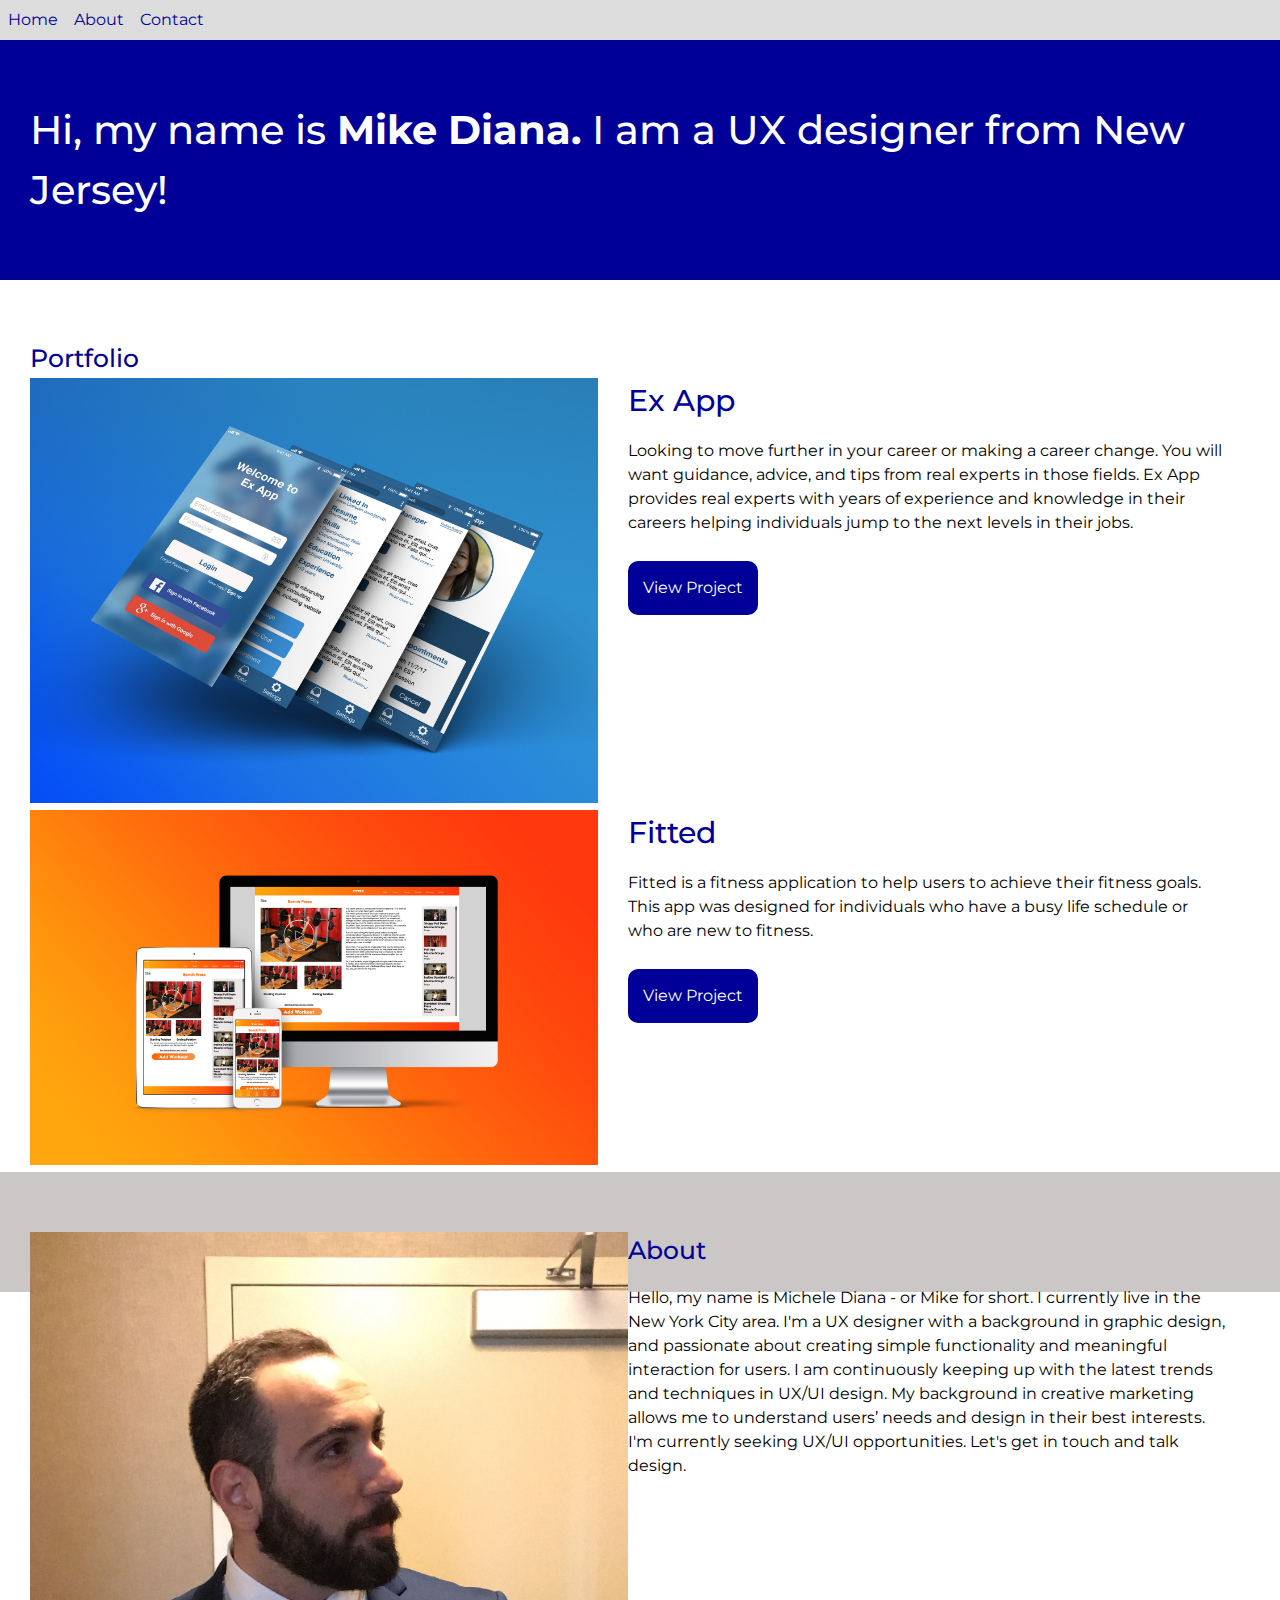
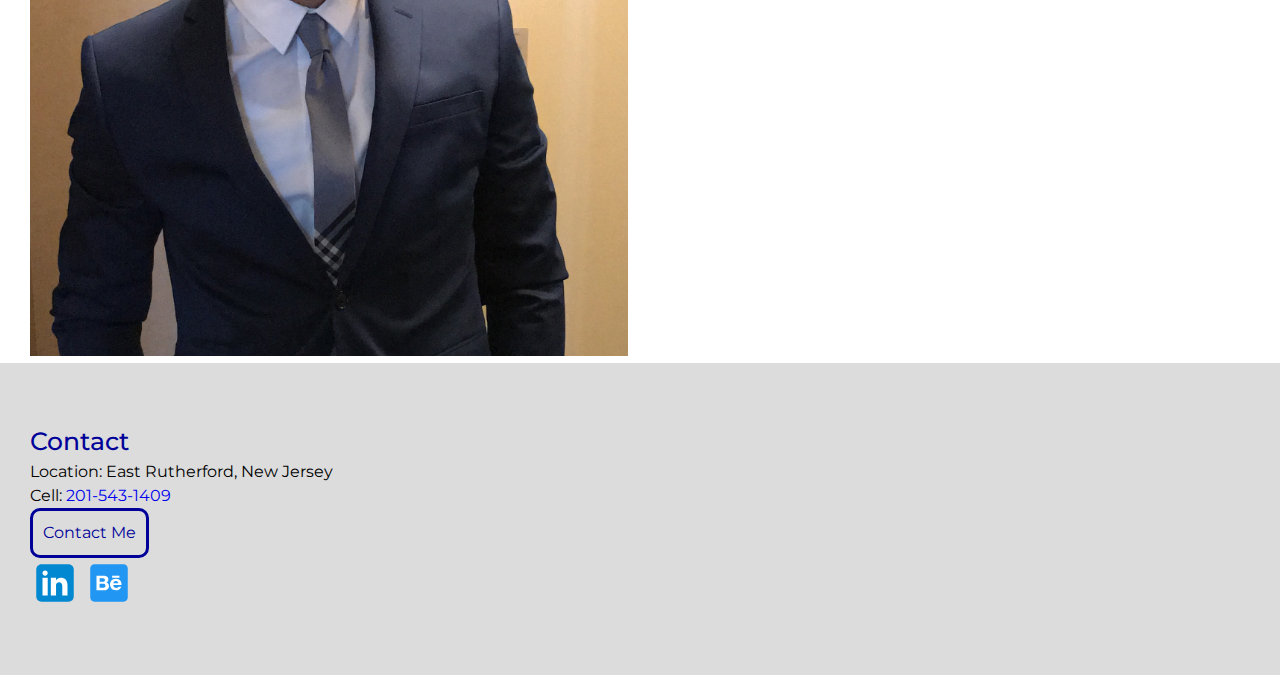
==== index.html @ 039ebdf3 "Updated Home Page With new image" ====
<!DOCTYPE html>
<html>
<head>
  <meta charset="utf-8">
  <meta name="viewport" content="width=device-width, initial-scale=1.0">
  <title>Michele Diana Portfolio</title>
  <link rel ="stylesheet" type="text/css" href="css/style.css">
  <link href="https://fonts.googleapis.com/css?family=Montserrat:300,500" rel="stylesheet">
</head>
<body>
  <!--Start Header section-->
  <header>
    <nav>
      <ul>
        <li><a href="index.html">Home</a></li>
        <li><a href="#about">About</a></li>
        <li><a href="#contact">Contact</a></li>
      </ul>
    </nav>
  </header>
  <div class="wrapper">
    <!--Start columns section-->
  <div id="hero">
    <h1>Hi, my name is <b>Mike Diana.</b> <span>I am a UX designer from New Jersey!</span></h1>
  </div>
    <!-- PORTFOLIO SECTION -->
  <div id="portfolio">
    <h2>Portfolio</h2>
    <div>
      <div class="row">
        <div class="column-one">
          <img src="img/port/exapp/exapp_coverimage.jpg" alt="">
        </div>
        <div class="column-two">
          <h3>Ex App</h3>
          <p>Looking to move further in your career or making a career change.
              You will want guidance, advice, and tips from real experts in those fields.
              Ex App provides real experts with years of experience and knowledge in their careers
              helping individuals jump to the next levels in their jobs.</p>
              <a href="exapp.html" class="view-project">View Project</a>
          </div>
        </div>
        <div class="row">
          <div class="column-one">
            <img src="img/port/fitted/fitted_cover_image.jpg" alt="">
          </div>
          <div  class="column-two">
            <h3>Fitted</h3>
            <p>Fitted is a fitness application to help users to achieve their fitness goals.
                This app was designed for individuals who have a busy life schedule or who are
                new to fitness. </p>
              <a href="fitted.html" class="view-project">View Project</a>
            </div>
          </div>
        </div>
      </div>
        <!-- ABOUT SECTION -->
      <div id="about">
        <div class="row">
        <div class="column-one">
            <img src="img/profile_pic2.jpg" alt="">
        </div>
        <div class="column-two">
        <h2>About</h2>
        <p>Hello, my name is Michele Diana - or Mike for short. I currently live in the New York City area.
            I'm a UX designer with a background in graphic design, and passionate about creating simple functionality and meaningful interaction
            for users. I am continuously keeping up with the latest trends and techniques in UX/UI design. My background in creative marketing
            allows me to understand users’ needs and design in their best interests. I'm currently seeking UX/UI opportunities. Let's get in
            touch and talk design.
        </p>
      </div>
    </div>
  </div>
        <!-- CONTACT SECTION -->
      <div id="contact">
        <h2>Contact</h2>
        <span>Location: East Rutherford, New Jersey</span>
        <br><span>Cell: <a href="tel:2015431409">201-543-1409</a></span>
        <br><span><a href="mailto:mihcelediana87@gmail.com" class="button">Contact Me</a></span>
          <!-- Social Icon Images-->
          <!-- Linkedin Icon-->
        <div>
         <a href="https://www.linkedin.com/in/michelediana">
              <img src="[data-uri]" alt="">
         </a>
            <!-- Behance Icon-->
         <a href="https://www.behance.net/MicheleDDesigns">
              <img src="[data-uri]" alt="">
        </a>
      </div>
    </div>
 </body>
</html>
---- css/style.css ----
/*===================
  General
  Colors:
  Primary:#000099
  Secondary:#0000E5
  Nav background-color: #DCDCDC
  =====================*/

  body{
    font-family: 'Montserrat', sans-serif;
    font-size: 16px;
    line-height: 1.5;
    margin:0;
  }

  h1{
    font-weight: 500;
    font-size: 40px;
    margin: 0;
  }

  h2{
    color:#000099;
    font-weight: 500;
    font-size: 25px;
    margin: 0;
  }

  h3{
    color:#000099;
    font-weight: 500;
    font-size: 18px;
    margin: 0;
  }

  /*================
  Navigation bar
  ==================*/

  header{
      background-color: #DCDCDC;
  }

  nav ul li{
    display: block;
    text-align: center;
    padding: 8px 8px;
    text-decoration: none;
  }

  nav ul{
    list-style-type: none;
    margin: 0;
    padding: 0;
    overflow: hidden;
  }

  nav li{
    float: left;
  }

  nav a{
     color:#000099;
  }

  nav a:hover{
    color:white;
  }

  a{
    text-decoration: none;
  }

  /*===================
  Container & Columns
  =====================*/

  .column-one{
    width: 49%;
    float: left;

  }
  .column-two{
    width: 49%;
    float: left;
  }

  .wrapper{
    min-width: 360px;
    margin: 0 auto;
  }

  #hero{
    background-color: #000099;
    padding: 60px 30px;
    color: #fff;
  }

  #portfolio{
    padding: 60px 30px;
  }

  #portfolio h3{
    font-size: 30px;

  }

  #about{
    background-color:#ccc7c7;
    padding: 60px 30px;
    clear: both;
  }

  #contact{
    background-color: #DCDCDC;
    padding: 60px 30px;
    clear: both;
  }

  /*===================
  Portfolio Image
  =====================*/

  #portfolio img{
    max-width: 95%;
  }

  #about img{
    max-width: 100%;
    margin: 0 auto;
  }

  .row{
    width: 100%;
    clear: both;
  }

  /*===================
  Buttons:
  Primary:#000099
  Secondary:#0000E5
  =====================*/

  .view-project{
    background-color: #000099;
    color: white;
    padding: 15px;
    border-radius: 10px;
    display: inline-block;
    margin: 10px 0;
  }

  .view-project:hover{
    opacity: .8;
  }

  .view-project p{
    display: inline-block;
    width: 100px;
  }

  .button{
    border-radius:10px;
    border-style:solid;
    border-color:#000099;
    display: inline-block;
    font-family:inherit;
    color:#000099;
    font-size:16px;
    padding: 10px;
  }

  .button:hover{
    color:white;
    background-color:#000099;
  }

  /*===================
  Media Queries
  =====================*/

  /*===================
  Medium Devices
  =====================*/

  @media (max-width: 991px) {

  }

  /*===================
  Small Devices
  =====================*/

  @media (max-width: 767px) {

        #portfolio img{
          max-width: 100%;
          display: block;
          float: none;
          margin-top: 15px;
        }

        #portfolio p{
          display: inline-block;
          clear: both;
        }

        #portfolio h3{
          clear: both;
        }

        .view-project{
          float: right;
        }

        .column-one,.column-two{
        width: 100%;
        float: none;
        }

  }


  /*===================
  Extra Small Devices
  =====================*/

  @media (max-width: 575px) {


  }
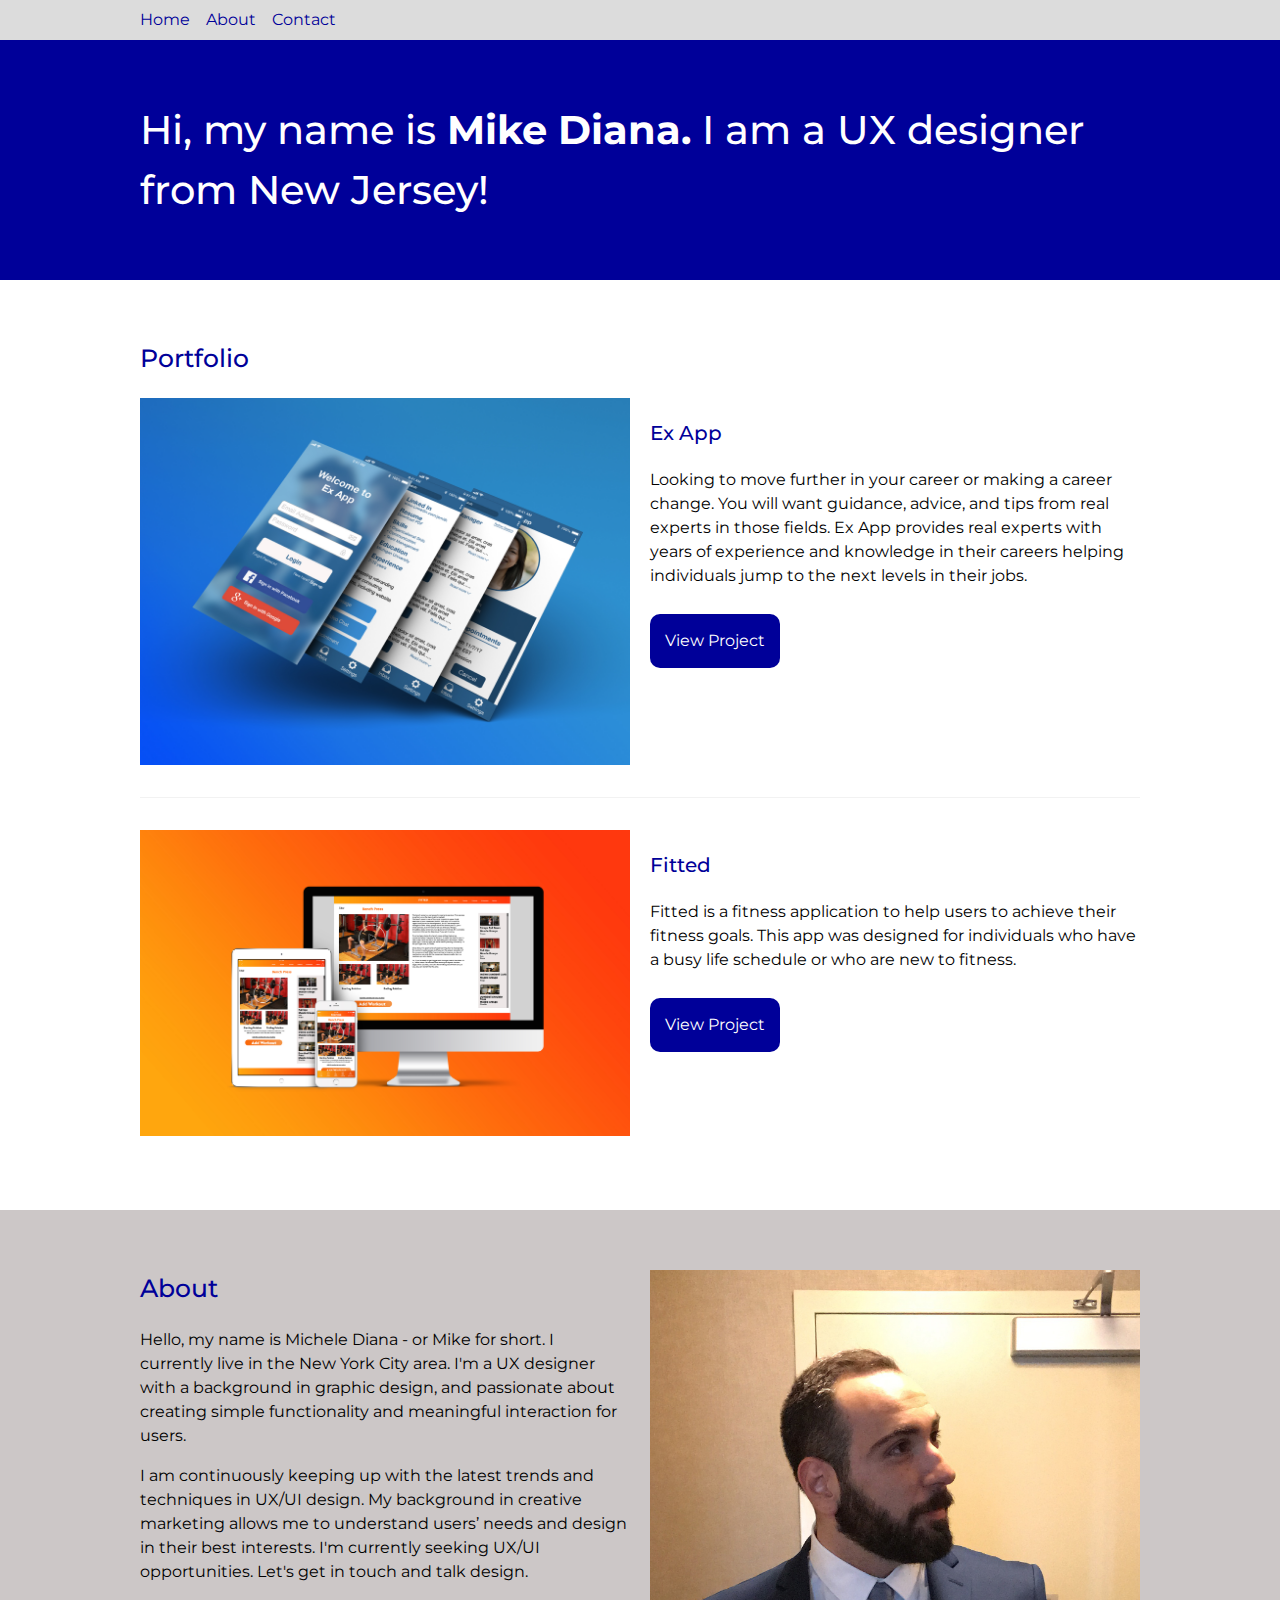
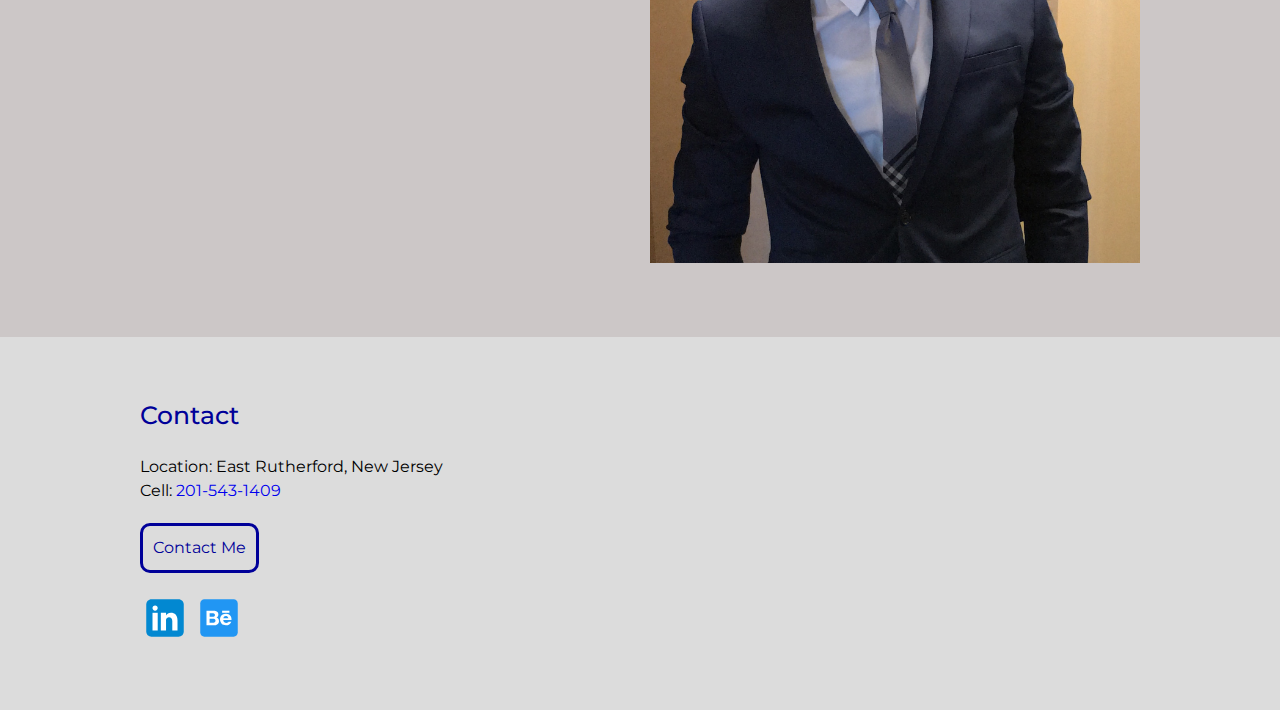
==== commit 9d79d23a: "Updated the HTML and CSS Create a responsive css" ====
--- a/index.html
+++ b/index.html
@@ -9,8 +9,8 @@
 </head>
 <body>
   <!--Start Header section-->
-  <header>
-    <nav>
+  <header class="page-padding">
+    <nav class="container">
       <ul>
         <li><a href="index.html">Home</a></li>
         <li><a href="#about">About</a></li>
@@ -18,76 +18,83 @@
       </ul>
     </nav>
   </header>
-  <div class="wrapper">
-    <!--Start columns section-->
-  <div id="hero">
-    <h1>Hi, my name is <b>Mike Diana.</b> <span>I am a UX designer from New Jersey!</span></h1>
+  <!--Start columns section-->
+  <div id="hero" class="page-padding">
+    <h1 class="container">Hi, my name is <b>Mike Diana.</b> <span>I am a UX designer from New Jersey!</span></h1>
   </div>
-    <!-- PORTFOLIO SECTION -->
-  <div id="portfolio">
-    <h2>Portfolio</h2>
-    <div>
-      <div class="row">
-        <div class="column-one">
+  <!-- PORTFOLIO SECTION -->
+  <div id="portfolio" class="page-padding">
+    <h2 class="container">Portfolio</h2>
+    <div class="container">
+      <div class="row container">
+        <div class="col-2">
           <img src="img/port/exapp/exapp_coverimage.jpg" alt="">
         </div>
-        <div class="column-two">
+        <div class="col-2">
           <h3>Ex App</h3>
           <p>Looking to move further in your career or making a career change.
-              You will want guidance, advice, and tips from real experts in those fields.
-              Ex App provides real experts with years of experience and knowledge in their careers
-              helping individuals jump to the next levels in their jobs.</p>
-              <a href="exapp.html" class="view-project">View Project</a>
-          </div>
-        </div>
-        <div class="row">
-          <div class="column-one">
-            <img src="img/port/fitted/fitted_cover_image.jpg" alt="">
-          </div>
-          <div  class="column-two">
-            <h3>Fitted</h3>
-            <p>Fitted is a fitness application to help users to achieve their fitness goals.
-                This app was designed for individuals who have a busy life schedule or who are
-                new to fitness. </p>
-              <a href="fitted.html" class="view-project">View Project</a>
-            </div>
-          </div>
+            You will want guidance, advice, and tips from real experts in those fields.
+            Ex App provides real experts with years of experience and knowledge in their careers
+            helping individuals jump to the next levels in their jobs.
+          </p>
+          <a href="exapp.html" class="view-project">View Project</a>
         </div>
       </div>
-        <!-- ABOUT SECTION -->
-      <div id="about">
-        <div class="row">
-        <div class="column-one">
-            <img src="img/profile_pic2.jpg" alt="">
+      <div class="row container">
+        <div class="col-2">
+          <img src="img/port/fitted/fitted_cover_image.jpg" alt="">
         </div>
-        <div class="column-two">
-        <h2>About</h2>
-        <p>Hello, my name is Michele Diana - or Mike for short. I currently live in the New York City area.
-            I'm a UX designer with a background in graphic design, and passionate about creating simple functionality and meaningful interaction
-            for users. I am continuously keeping up with the latest trends and techniques in UX/UI design. My background in creative marketing
-            allows me to understand users’ needs and design in their best interests. I'm currently seeking UX/UI opportunities. Let's get in
-            touch and talk design.
-        </p>
+        <div class="col-2">
+          <h3>Fitted</h3>
+          <p>Fitted is a fitness application to help users to achieve their fitness goals.
+            This app was designed for individuals who have a busy life schedule or who are
+            new to fitness. 
+          </p>
+          <a href="fitted.html" class="view-project">View Project</a>
+        </div>
       </div>
     </div>
   </div>
-        <!-- CONTACT SECTION -->
-      <div id="contact">
-        <h2>Contact</h2>
-        <span>Location: East Rutherford, New Jersey</span>
-        <br><span>Cell: <a href="tel:2015431409">201-543-1409</a></span>
-        <br><span><a href="mailto:mihcelediana87@gmail.com" class="button">Contact Me</a></span>
-          <!-- Social Icon Images-->
-          <!-- Linkedin Icon-->
-        <div>
-         <a href="https://www.linkedin.com/in/michelediana">
-              <img src="[data-uri]" alt="">
-         </a>
-            <!-- Behance Icon-->
-         <a href="https://www.behance.net/MicheleDDesigns">
-              <img src="[data-uri]" alt="">
-        </a>
+  <!-- ABOUT SECTION -->
+  <div id="about" class="page-padding">
+    <div class="container">
+      <div class="row">
+      <div class="col-2">
+        <h2>About</h2>
+        <p>Hello, my name is Michele Diana - or Mike for short. I currently live in the New York City area.
+          I'm a UX designer with a background in graphic design, and passionate about creating simple functionality and meaningful interaction
+          for users.
+        </p>
+        <p>I am continuously keeping up with the latest trends and techniques in UX/UI design. My background in creative marketing
+          allows me to understand users’ needs and design in their best interests. I'm currently seeking UX/UI opportunities. Let's get in
+          touch and talk design.
+        </p>
+      </div>
+      <div class="col-2">
+          <img src="img/profile_pic2.jpg" alt="">
       </div>
     </div>
- </body>
+    </div>
+  </div>
+  <!-- CONTACT SECTION -->
+  <div id="contact" class="page-padding">
+    <div class="container">
+    <h2>Contact</h2>
+    <span>Location: East Rutherford, New Jersey</span>
+    <br><span>Cell: <a href="tel:2015431409">201-543-1409</a></span>
+    <br><span><a href="mailto:mihcelediana87@gmail.com" class="button">Contact Me</a></span>
+    <!-- Social Icon Images-->
+    <!-- Linkedin Icon-->
+    <div>
+      <a href="https://www.linkedin.com/in/michelediana">
+        <img src="[data-uri]" alt="">
+      </a>
+      <!-- Behance Icon-->
+      <a href="https://www.behance.net/MicheleDDesigns">
+        <img src="[data-uri]" alt="">
+      </a>
+    </div>
+  </div>
+  </div>
+</body>
 </html>
--- a/css/style.css
+++ b/css/style.css
@@ -17,21 +17,23 @@
   h1{
     font-weight: 500;
     font-size: 40px;
-    margin: 0;
   }
 
   h2{
     color:#000099;
     font-weight: 500;
     font-size: 25px;
-    margin: 0;
+  }
+
+  h2,h2.container{
+    margin-top: 0;
+    margin-bottom: 20px;
   }
 
   h3{
     color:#000099;
     font-weight: 500;
-    font-size: 18px;
-    margin: 0;
+    font-size: 20px;
   }
 
   /*================
@@ -40,6 +42,8 @@
 
   header{
       background-color: #DCDCDC;
+      padding-top: 0 !important;
+      padding-bottom: 0 !important;
   }
 
   nav ul li{
@@ -49,6 +53,10 @@
     text-decoration: none;
   }
 
+nav ul li:first-child{
+  padding-left: 0px;
+}
+
   nav ul{
     list-style-type: none;
     margin: 0;
@@ -72,68 +80,88 @@
     text-decoration: none;
   }
 
+
+    .row{
+      width: 100%;
+      display: inline-block;
+    }
+
+
   /*===================
   Container & Columns
   =====================*/
 
-  .column-one{
+  .container{
+    max-width: 1000px;
+    margin: 0 auto;
+  }
+
+
+  .col-2{
+    margin-right: 2%;
     width: 49%;
     float: left;
-
-  }
-  .column-two{
-    width: 49%;
+  }
+
+  .col-3{
+    margin-right: 2%;
+    width: 33%;
     float: left;
   }
 
-  .wrapper{
-    min-width: 360px;
-    margin: 0 auto;
+  .col-2:last-child{
+    margin-right: 0%;
+  }
+
+  .port-work img{
+      max-width: 100%;
+    }
+
+  .port-work-row img{
+    width: 80%;
+  }
+
+  #portfolio .row:first-child{
+    padding-bottom: 25px;
+    border-bottom: 1px solid #f2f2f2;
+  }
+
+  #portfolio .row:last-child{
+    margin-top: 25px;
   }
 
   #hero{
     background-color: #000099;
-    padding: 60px 30px;
     color: #fff;
-  }
-
-  #portfolio{
-    padding: 60px 30px;
-  }
-
-  #portfolio h3{
-    font-size: 30px;
-
   }
 
   #about{
     background-color:#ccc7c7;
-    padding: 60px 30px;
-    clear: both;
   }
 
   #contact{
     background-color: #DCDCDC;
+  }
+
+  .page-padding{
     padding: 60px 30px;
-    clear: both;
-  }
+  }
+
 
   /*===================
   Portfolio Image
   =====================*/
 
-  #portfolio img{
-    max-width: 95%;
-  }
-
   #about img{
+    max-width: 50%;
+    margin: 0 auto;
+  }
+  #about img, #portfolio img{
     max-width: 100%;
-    margin: 0 auto;
-  }
-
-  .row{
-    width: 100%;
-    clear: both;
+  }
+
+  #work .col-2{
+    margin: 5% 0;
   }
 
   /*===================
@@ -169,6 +197,7 @@
     color:#000099;
     font-size:16px;
     padding: 10px;
+    margin: 2% 0;
   }
 
   .button:hover{
@@ -186,41 +215,23 @@
 
   @media (max-width: 991px) {
 
-  }
-
-  /*===================
-  Small Devices
-  =====================*/
-
-  @media (max-width: 767px) {
-
-        #portfolio img{
-          max-width: 100%;
-          display: block;
-          float: none;
-          margin-top: 15px;
-        }
-
-        #portfolio p{
-          display: inline-block;
-          clear: both;
-        }
-
-        #portfolio h3{
-          clear: both;
+        .page-padding{
+          padding: 40px 15px;
         }
 
         .view-project{
           float: right;
         }
-
-        .column-one,.column-two{
-        width: 100%;
-        float: none;
-        }
-
-  }
-
+  }
+
+  /*===================
+  Small Devices
+  =====================*/
+
+  @media (max-width: 767px) {
+
+
+}
 
   /*===================
   Extra Small Devices
@@ -228,5 +239,10 @@
 
   @media (max-width: 575px) {
 
-
-  }
+    .col-2 {
+      width: 100%;
+      margin-right: 0;
+      float: none;
+    }
+
+  }
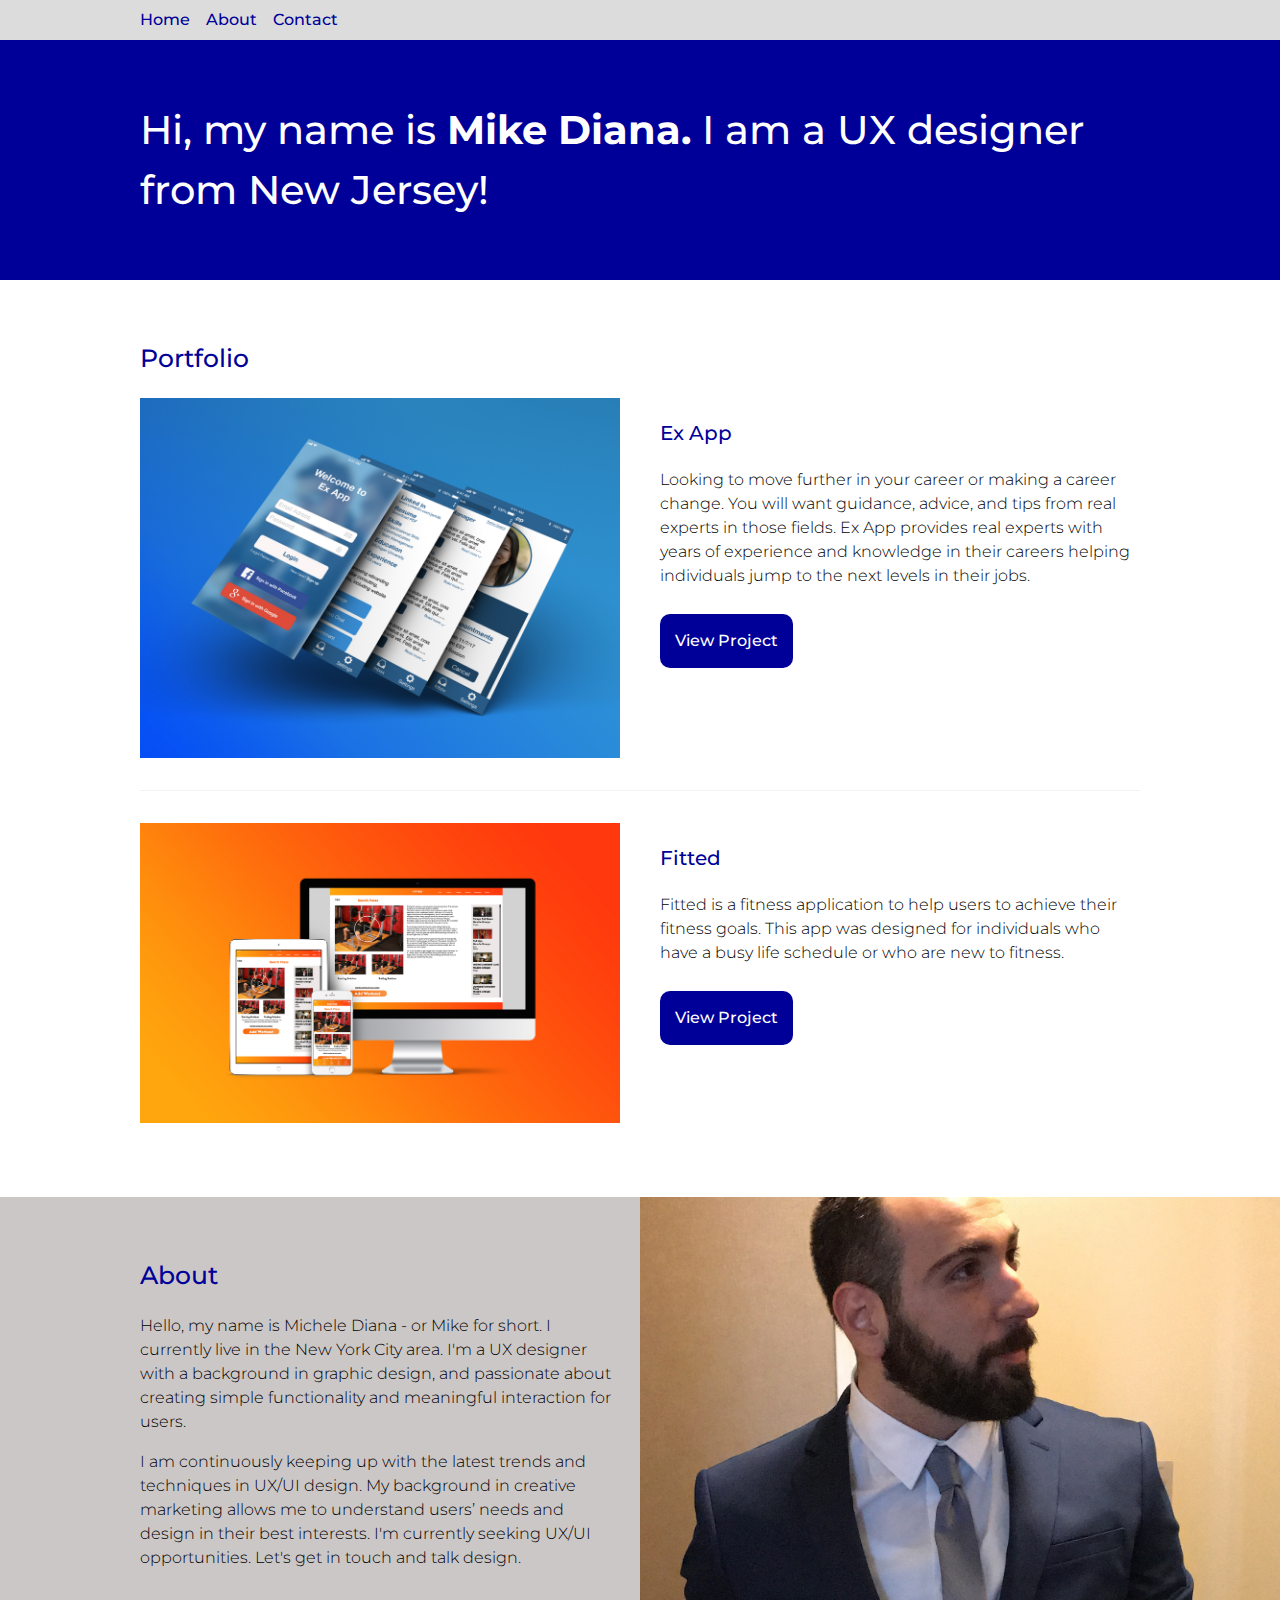
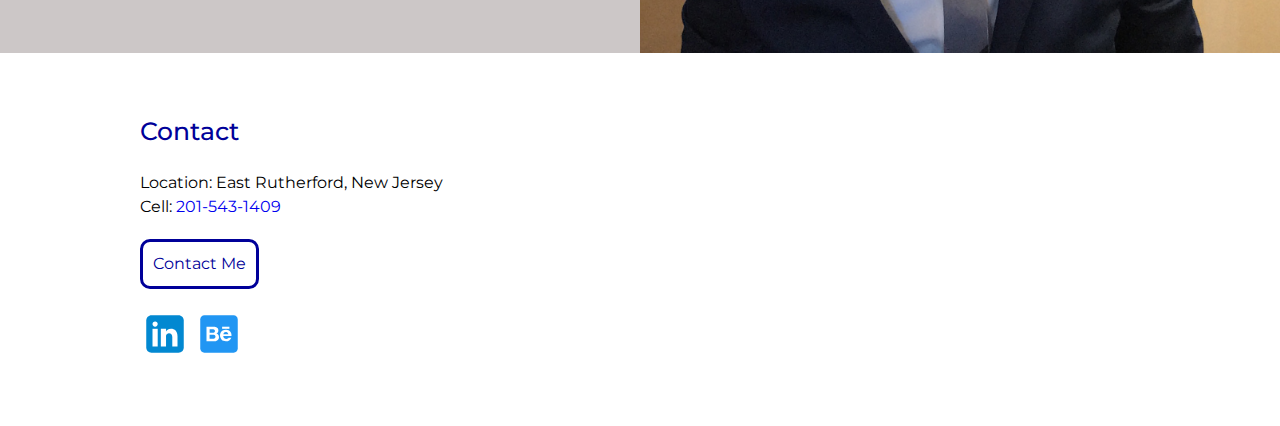
==== commit c08f5ee5: "Update HTML for Index, Exapp and Fitted page Update the CSS code" ====
--- a/index.html
+++ b/index.html
@@ -7,7 +7,7 @@
   <link rel ="stylesheet" type="text/css" href="css/style.css">
   <link href="https://fonts.googleapis.com/css?family=Montserrat:300,500" rel="stylesheet">
 </head>
-<body>
+<body class="project-page">
   <!--Start Header section-->
   <header class="page-padding">
     <nav class="container">
@@ -26,7 +26,7 @@
   <div id="portfolio" class="page-padding">
     <h2 class="container">Portfolio</h2>
     <div class="container">
-      <div class="row container">
+      <div class="row">
         <div class="col-2">
           <img src="img/port/exapp/exapp_coverimage.jpg" alt="">
         </div>
@@ -40,7 +40,7 @@
           <a href="exapp.html" class="view-project">View Project</a>
         </div>
       </div>
-      <div class="row container">
+      <div class="row">
         <div class="col-2">
           <img src="img/port/fitted/fitted_cover_image.jpg" alt="">
         </div>
@@ -71,7 +71,7 @@
         </p>
       </div>
       <div class="col-2">
-          <img src="img/profile_pic2.jpg" alt="">
+          <img class="show-hide" src="img/profile_pic2.jpg" alt="">
       </div>
     </div>
     </div>
--- a/css/style.css
+++ b/css/style.css
@@ -7,169 +7,146 @@
   Nav background-color: #DCDCDC
   =====================*/
 
+  *{
+    box-sizing: border-box;
+  }
   body{
     font-family: 'Montserrat', sans-serif;
     font-size: 16px;
     line-height: 1.5;
     margin:0;
   }
-
   h1{
     font-weight: 500;
     font-size: 40px;
   }
-
   h2{
     color:#000099;
     font-weight: 500;
     font-size: 25px;
   }
-
   h2,h2.container{
     margin-top: 0;
     margin-bottom: 20px;
   }
-
   h3{
     color:#000099;
     font-weight: 500;
     font-size: 20px;
   }
-
+  p{
+    font-weight: 300;
+  }
   /*================
-  Navigation bar
+  Header * Links
   ==================*/
-
   header{
       background-color: #DCDCDC;
       padding-top: 0 !important;
       padding-bottom: 0 !important;
   }
-
   nav ul li{
     display: block;
     text-align: center;
     padding: 8px 8px;
     text-decoration: none;
   }
-
 nav ul li:first-child{
   padding-left: 0px;
 }
-
   nav ul{
     list-style-type: none;
     margin: 0;
     padding: 0;
     overflow: hidden;
   }
-
   nav li{
     float: left;
   }
-
   nav a{
      color:#000099;
-  }
-
+     font-weight: 500;
+  }
   nav a:hover{
     color:white;
   }
-
   a{
     text-decoration: none;
   }
-
-
-    .row{
-      width: 100%;
-      display: inline-block;
-    }
-
-
   /*===================
   Container & Columns
   =====================*/
-
   .container{
     max-width: 1000px;
     margin: 0 auto;
   }
-
-
+  .row{
+    width: 100%;
+    display: inline-block;
+  }
   .col-2{
-    margin-right: 2%;
-    width: 49%;
+    margin-right: 4%;
+    width: 48%;
     float: left;
   }
-
-  .col-3{
-    margin-right: 2%;
-    width: 33%;
-    float: left;
-  }
-
   .col-2:last-child{
     margin-right: 0%;
   }
-
-  .port-work img{
-      max-width: 100%;
-    }
-
-  .port-work-row img{
-    width: 80%;
-  }
-
   #portfolio .row:first-child{
     padding-bottom: 25px;
     border-bottom: 1px solid #f2f2f2;
   }
-
   #portfolio .row:last-child{
     margin-top: 25px;
   }
-
   #hero{
     background-color: #000099;
     color: #fff;
   }
-
   #about{
     background-color:#ccc7c7;
   }
-
-  #contact{
+  #contact #thankyou{
     background-color: #DCDCDC;
   }
 
   .page-padding{
     padding: 60px 30px;
   }
-
-
-  /*===================
-  Portfolio Image
-  =====================*/
-
-  #about img{
-    max-width: 50%;
-    margin: 0 auto;
-  }
-  #about img, #portfolio img{
-    max-width: 100%;
-  }
-
-  #work .col-2{
-    margin: 5% 0;
-  }
-
+  /*===================
+    Project detail Pages
+  =====================*/
+  .project-page #work .container{
+    border-bottom: 1px solid #f2f2f2;
+    padding-bottom: 10px;
+    margin-bottom: 20px;
+  }
+
+  .project-page #work .container:last-child{
+    border-bottom:none;
+    padding-bottom:0;
+    margin-bottom: 0;
+  }
+  /*===================
+    Images
+  =====================*/
+  img{
+     max-width: 100%;
+   }
+   #about{
+     background-image: url(../img/profile_pic2.jpg);
+     background-position: right;
+     background-size: 50%;
+     background-repeat: no-repeat;
+   }
+   .show-hide{
+     display: none;
+   }
   /*===================
   Buttons:
   Primary:#000099
   Secondary:#0000E5
   =====================*/
-
   .view-project{
     background-color: #000099;
     color: white;
@@ -177,6 +154,7 @@
     border-radius: 10px;
     display: inline-block;
     margin: 10px 0;
+    font-weight: 500;
   }
 
   .view-project:hover{
@@ -216,11 +194,13 @@
   @media (max-width: 991px) {
 
         .page-padding{
-          padding: 40px 15px;
+          padding: 28px 15px;
         }
 
         .view-project{
+          width: 100%;
           float: right;
+          text-align: center;
         }
   }
 
@@ -229,7 +209,18 @@
   =====================*/
 
   @media (max-width: 767px) {
-
+    .show-hide{
+      display: block;
+    }
+  #about{
+    background-image: none;
+  }
+
+  #about .col-2{
+    width: 100%;
+    margin-right: 0;
+    float: none;
+  }
 
 }
 
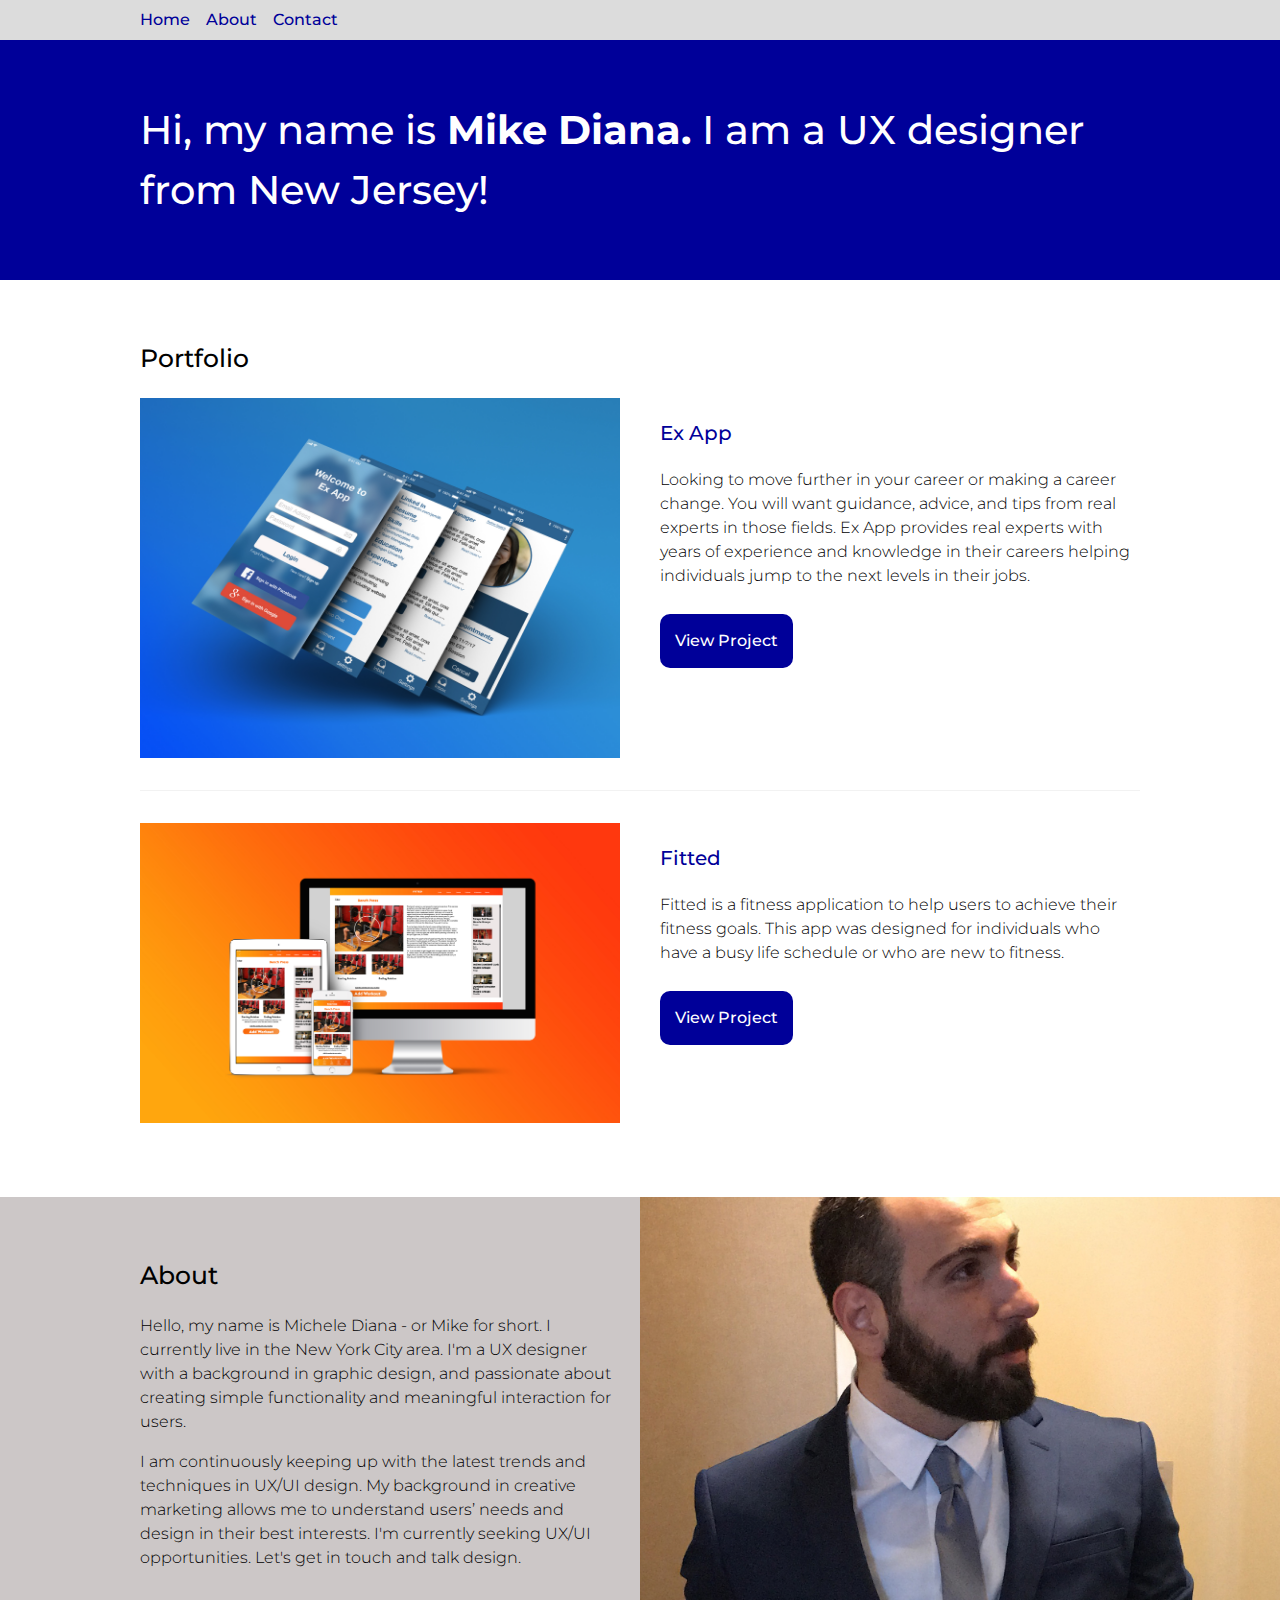
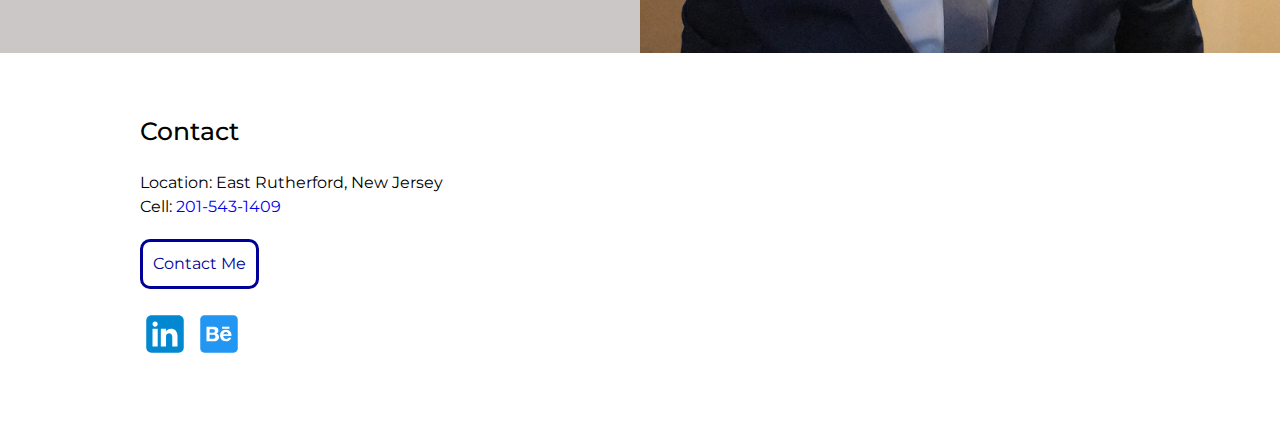
==== commit 02808b1f: "Update the HTML and CSS Updated the CSS code for the images size" ====
--- a/index.html
+++ b/index.html
@@ -59,42 +59,42 @@
   <div id="about" class="page-padding">
     <div class="container">
       <div class="row">
-      <div class="col-2">
-        <h2>About</h2>
-        <p>Hello, my name is Michele Diana - or Mike for short. I currently live in the New York City area.
-          I'm a UX designer with a background in graphic design, and passionate about creating simple functionality and meaningful interaction
-          for users.
-        </p>
-        <p>I am continuously keeping up with the latest trends and techniques in UX/UI design. My background in creative marketing
-          allows me to understand users’ needs and design in their best interests. I'm currently seeking UX/UI opportunities. Let's get in
-          touch and talk design.
-        </p>
+        <div class="col-2">
+          <h2>About</h2>
+          <p>Hello, my name is Michele Diana - or Mike for short. I currently live in the New York City area.
+            I'm a UX designer with a background in graphic design, and passionate about creating simple functionality and meaningful interaction
+            for users.
+          </p>
+          <p>I am continuously keeping up with the latest trends and techniques in UX/UI design. My background in creative marketing
+            allows me to understand users’ needs and design in their best interests. I'm currently seeking UX/UI opportunities. Let's get in
+            touch and talk design.
+          </p>
+        </div>
+        <div class="col-2">
+          <img class="show-hide" src="img/profile_pic2.jpg" alt="">
+        </div>
       </div>
-      <div class="col-2">
-          <img class="show-hide" src="img/profile_pic2.jpg" alt="">
-      </div>
-    </div>
     </div>
   </div>
   <!-- CONTACT SECTION -->
   <div id="contact" class="page-padding">
     <div class="container">
-    <h2>Contact</h2>
-    <span>Location: East Rutherford, New Jersey</span>
-    <br><span>Cell: <a href="tel:2015431409">201-543-1409</a></span>
-    <br><span><a href="mailto:mihcelediana87@gmail.com" class="button">Contact Me</a></span>
-    <!-- Social Icon Images-->
-    <!-- Linkedin Icon-->
-    <div>
-      <a href="https://www.linkedin.com/in/michelediana">
-        <img src="[data-uri]" alt="">
-      </a>
-      <!-- Behance Icon-->
-      <a href="https://www.behance.net/MicheleDDesigns">
-        <img src="[data-uri]" alt="">
-      </a>
+      <h2>Contact</h2>
+      <span>Location: East Rutherford, New Jersey</span>
+      <br><span>Cell: <a href="tel:2015431409">201-543-1409</a></span>
+      <br><span><a href="mailto:mihcelediana87@gmail.com" class="button">Contact Me</a></span>
+      <!-- Social Icon Images-->
+      <!-- Linkedin Icon-->
+      <div>
+        <a href="https://www.linkedin.com/in/michelediana">
+          <img src="[data-uri]" alt="">
+        </a>
+        <!-- Behance Icon-->
+        <a href="https://www.behance.net/MicheleDDesigns">
+          <img src="[data-uri]" alt="">
+        </a>
+      </div>
     </div>
-  </div>
   </div>
 </body>
 </html>
--- a/css/style.css
+++ b/css/style.css
@@ -1,217 +1,228 @@
 
-  /*===================
-  General
-  Colors:
-  Primary:#000099
-  Secondary:#0000E5
-  Nav background-color: #DCDCDC
-  =====================*/
-
-  *{
-    box-sizing: border-box;
-  }
-  body{
-    font-family: 'Montserrat', sans-serif;
-    font-size: 16px;
-    line-height: 1.5;
-    margin:0;
-  }
-  h1{
-    font-weight: 500;
-    font-size: 40px;
-  }
-  h2{
-    color:#000099;
-    font-weight: 500;
-    font-size: 25px;
-  }
-  h2,h2.container{
-    margin-top: 0;
-    margin-bottom: 20px;
-  }
-  h3{
-    color:#000099;
-    font-weight: 500;
-    font-size: 20px;
-  }
-  p{
-    font-weight: 300;
-  }
-  /*================
-  Header * Links
-  ==================*/
-  header{
-      background-color: #DCDCDC;
-      padding-top: 0 !important;
-      padding-bottom: 0 !important;
-  }
-  nav ul li{
-    display: block;
-    text-align: center;
-    padding: 8px 8px;
-    text-decoration: none;
-  }
+/*===================
+General
+Colors:
+Primary:#000099
+Secondary:#0000E5
+Nav background-color: #DCDCDC
+=====================*/
+
+*{
+  box-sizing: border-box;
+}
+body{
+  font-family: 'Montserrat', sans-serif;
+  font-size: 16px;
+  line-height: 1.5;
+  margin:0;
+}
+h1{
+  font-weight: 500;
+  font-size: 40px;
+}
+h2{
+  font-weight: 500;
+  font-size: 25px;
+}
+h2,h2.container{
+  margin-top: 0;
+  margin-bottom: 20px;
+}
+h3{
+  color:#000099;
+  font-weight: 500;
+  font-size: 20px;
+}
+p{
+  font-weight: 300;
+}
+/*================
+Header * Links
+==================*/
+header{
+  background-color: #DCDCDC;
+  padding-top: 0 !important;
+  padding-bottom: 0 !important;
+}
+nav ul li{
+  display: block;
+  text-align: center;
+  padding: 8px 8px;
+  text-decoration: none;
+}
 nav ul li:first-child{
   padding-left: 0px;
 }
-  nav ul{
-    list-style-type: none;
-    margin: 0;
-    padding: 0;
-    overflow: hidden;
-  }
-  nav li{
-    float: left;
-  }
-  nav a{
-     color:#000099;
-     font-weight: 500;
-  }
-  nav a:hover{
-    color:white;
-  }
-  a{
-    text-decoration: none;
-  }
-  /*===================
-  Container & Columns
-  =====================*/
-  .container{
-    max-width: 1000px;
-    margin: 0 auto;
-  }
-  .row{
+nav ul{
+  list-style-type: none;
+  margin: 0;
+  padding: 0;
+  overflow: hidden;
+}
+nav li{
+  float: left;
+}
+nav a{
+  color:#000099;
+  font-weight: 500;
+}
+nav a:hover{
+  color:white;
+}
+a{
+  text-decoration: none;
+}
+/*===================
+Container & Columns
+=====================*/
+.container{
+  max-width: 1000px;
+  margin: 0 auto;
+}
+.row{
+  width: 100%;
+  display: inline-block;
+}
+.col-2{
+  margin-right: 4%;
+  width: 48%;
+  float: left;
+}
+.col-2:last-child{
+  margin-right: 0%;
+}
+#portfolio .row:first-child{
+  padding-bottom: 25px;
+  border-bottom: 1px solid #f2f2f2;
+}
+#portfolio .row:last-child{
+  margin-top: 25px;
+}
+#hero{
+  background-color: #000099;
+  color: #fff;
+}
+#about{
+  background-color:#ccc7c7;
+}
+#contact #thankyou{
+  background-color: #DCDCDC;
+}
+
+.page-padding{
+  padding: 60px 30px;
+}
+/*===================
+Project detail Pages
+=====================*/
+.project-page #work .container{
+  border-bottom: 1px solid #f2f2f2;
+  padding-bottom: 10px;
+  margin-bottom: 20px;
+}
+
+.project-page #work .container:last-child{
+  border-bottom:none;
+  padding-bottom:0;
+  margin-bottom: 0;
+}
+/*===================
+Images
+=====================*/
+img{
+  max-width: 100%;
+}
+#about{
+  background-image: url(../img/profile_pic2.jpg);
+  background-position: right;
+  background-size: 50%;
+  background-repeat: no-repeat;
+}
+.work-img{
+  text-align: center;
+  padding: 15px;
+}
+
+.work-img img{
+  max-width: 75%;
+  display: block;
+  margin-left: auto;
+  margin-right: auto;
+}
+
+.show-hide{
+  display: none;
+}
+/*===================
+Buttons:
+Primary:#000099
+Secondary:#0000E5
+=====================*/
+.view-project{
+  background-color: #000099;
+  color: white;
+  padding: 15px;
+  border-radius: 10px;
+  display: inline-block;
+  margin: 10px 0;
+  font-weight: 500;
+}
+
+.view-project:hover{
+  opacity: .8;
+}
+
+.view-project p{
+  display: inline-block;
+  width: 100px;
+}
+
+.button{
+  border-radius:10px;
+  border-style:solid;
+  border-color:#000099;
+  display: inline-block;
+  font-family:inherit;
+  color:#000099;
+  font-size:16px;
+  padding: 10px;
+  margin: 2% 0;
+}
+
+.button:hover{
+  color:white;
+  background-color:#000099;
+}
+
+/*===================
+Media Queries
+=====================*/
+
+/*===================
+Medium Devices
+=====================*/
+
+@media (max-width: 991px) {
+
+  .page-padding{
+    padding: 28px 15px;
+  }
+
+  .view-project{
     width: 100%;
-    display: inline-block;
-  }
-  .col-2{
-    margin-right: 4%;
-    width: 48%;
-    float: left;
-  }
-  .col-2:last-child{
-    margin-right: 0%;
-  }
-  #portfolio .row:first-child{
-    padding-bottom: 25px;
-    border-bottom: 1px solid #f2f2f2;
-  }
-  #portfolio .row:last-child{
-    margin-top: 25px;
-  }
-  #hero{
-    background-color: #000099;
-    color: #fff;
-  }
-  #about{
-    background-color:#ccc7c7;
-  }
-  #contact #thankyou{
-    background-color: #DCDCDC;
-  }
-
-  .page-padding{
-    padding: 60px 30px;
-  }
-  /*===================
-    Project detail Pages
-  =====================*/
-  .project-page #work .container{
-    border-bottom: 1px solid #f2f2f2;
-    padding-bottom: 10px;
-    margin-bottom: 20px;
-  }
-
-  .project-page #work .container:last-child{
-    border-bottom:none;
-    padding-bottom:0;
-    margin-bottom: 0;
-  }
-  /*===================
-    Images
-  =====================*/
-  img{
-     max-width: 100%;
-   }
-   #about{
-     background-image: url(../img/profile_pic2.jpg);
-     background-position: right;
-     background-size: 50%;
-     background-repeat: no-repeat;
-   }
-   .show-hide{
-     display: none;
-   }
-  /*===================
-  Buttons:
-  Primary:#000099
-  Secondary:#0000E5
-  =====================*/
-  .view-project{
-    background-color: #000099;
-    color: white;
-    padding: 15px;
-    border-radius: 10px;
-    display: inline-block;
-    margin: 10px 0;
-    font-weight: 500;
-  }
-
-  .view-project:hover{
-    opacity: .8;
-  }
-
-  .view-project p{
-    display: inline-block;
-    width: 100px;
-  }
-
-  .button{
-    border-radius:10px;
-    border-style:solid;
-    border-color:#000099;
-    display: inline-block;
-    font-family:inherit;
-    color:#000099;
-    font-size:16px;
-    padding: 10px;
-    margin: 2% 0;
-  }
-
-  .button:hover{
-    color:white;
-    background-color:#000099;
-  }
-
-  /*===================
-  Media Queries
-  =====================*/
-
-  /*===================
-  Medium Devices
-  =====================*/
-
-  @media (max-width: 991px) {
-
-        .page-padding{
-          padding: 28px 15px;
-        }
-
-        .view-project{
-          width: 100%;
-          float: right;
-          text-align: center;
-        }
-  }
-
-  /*===================
-  Small Devices
-  =====================*/
-
-  @media (max-width: 767px) {
-    .show-hide{
-      display: block;
-    }
+    float: right;
+    text-align: center;
+  }
+}
+
+/*===================
+Small Devices
+=====================*/
+
+@media (max-width: 767px) {
+  .show-hide{
+    display: block;
+  }
   #about{
     background-image: none;
   }
@@ -222,18 +233,25 @@
     float: none;
   }
 
-}
-
-  /*===================
-  Extra Small Devices
-  =====================*/
-
-  @media (max-width: 575px) {
-
-    .col-2 {
-      width: 100%;
-      margin-right: 0;
-      float: none;
-    }
-
-  }
+  .work-img img{
+    max-width: 100%;
+    display: block;
+    margin-left: auto;
+    margin-right: auto;
+  }
+
+}
+
+/*===================
+Extra Small Devices
+=====================*/
+
+@media (max-width: 575px) {
+
+  .col-2 {
+    width: 100%;
+    margin-right: 0;
+    float: none;
+  }
+
+}
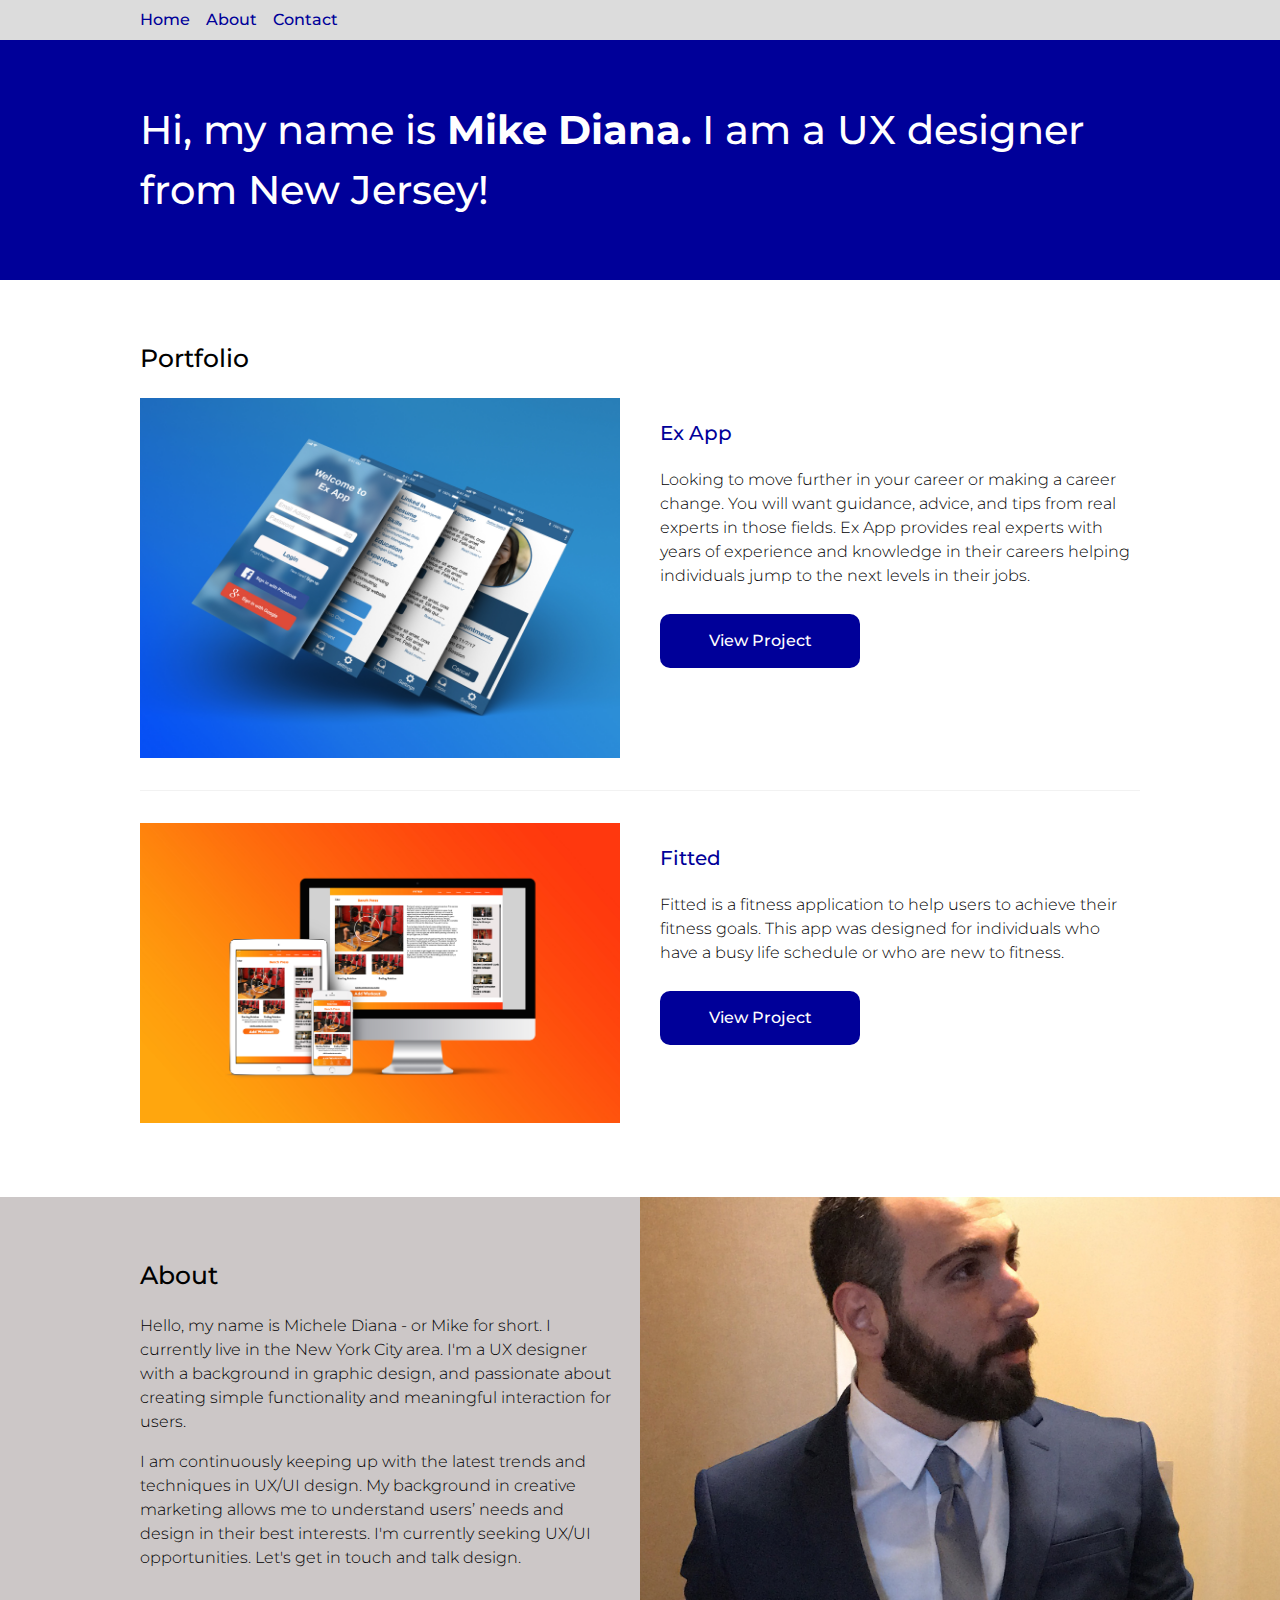
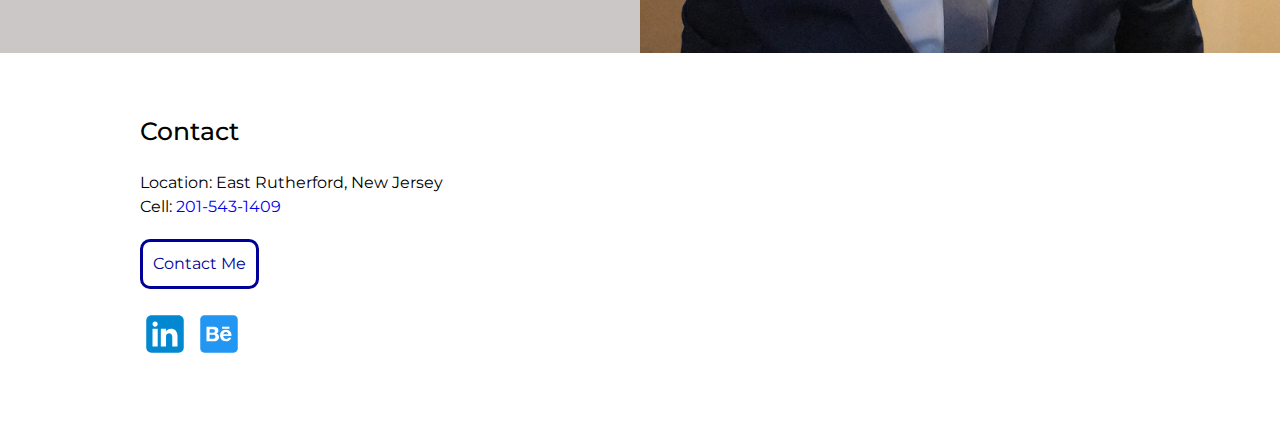
==== commit 761b0f89: "Added a hover transition to the viewproject buttons Added a keyframes to the social icons in the con" ====
--- a/index.html
+++ b/index.html
@@ -37,7 +37,7 @@
             Ex App provides real experts with years of experience and knowledge in their careers
             helping individuals jump to the next levels in their jobs.
           </p>
-          <a href="exapp.html" class="view-project">View Project</a>
+          <a href="exapp.html" class="view-project"><span>View Project</span></a>
         </div>
       </div>
       <div class="row">
@@ -50,7 +50,7 @@
             This app was designed for individuals who have a busy life schedule or who are
             new to fitness. 
           </p>
-          <a href="fitted.html" class="view-project">View Project</a>
+          <a href="fitted.html" class="view-project"><span>View Project</span></a>
         </div>
       </div>
     </div>
@@ -86,11 +86,11 @@
       <!-- Social Icon Images-->
       <!-- Linkedin Icon-->
       <div>
-        <a href="https://www.linkedin.com/in/michelediana">
+        <a class="social" href="https://www.linkedin.com/in/michelediana">
           <img src="[data-uri]" alt="">
         </a>
         <!-- Behance Icon-->
-        <a href="https://www.behance.net/MicheleDDesigns">
+        <a class="social" href="https://www.behance.net/MicheleDDesigns">
           <img src="[data-uri]" alt="">
         </a>
       </div>
--- a/css/style.css
+++ b/css/style.css
@@ -159,17 +159,41 @@
 Secondary:#0000E5
 =====================*/
 .view-project{
+  border-radius: 10px;
   background-color: #000099;
+  border:none;
   color: white;
+  text-align: center;
+  font-weight: 500;
+  width: 200px;
   padding: 15px;
-  border-radius: 10px;
   display: inline-block;
   margin: 10px 0;
-  font-weight: 500;
-}
-
-.view-project:hover{
-  opacity: .8;
+  transition: all 0.5s;
+}
+.view-project span{
+  cursor: pointer;
+  display: inline-block;
+  position: relative;
+  transition: 0.5s;
+}
+
+.view-project span:after{
+  content: '\00bb';
+  position: absolute;
+  opacity: 0;
+  top: 0;
+  right: -20px;
+  transition: 0.5s;
+}
+
+.view-project:hover span{
+padding-right: 25px;
+
+}
+.view-project:hover span:after{
+opacity: 1;
+right:0;
 }
 
 .view-project p{
@@ -195,6 +219,21 @@
 }
 
 /*===================
+Animation
+=====================*/
+.social{
+  position: relative;
+  animation-name: icon;
+  animation-duration: 4s;
+}
+
+@keyframes icon{
+  0%{left: 1200px;}
+  50%{}
+  100%{ left:0px;}
+}
+
+/*===================
 Media Queries
 =====================*/
 
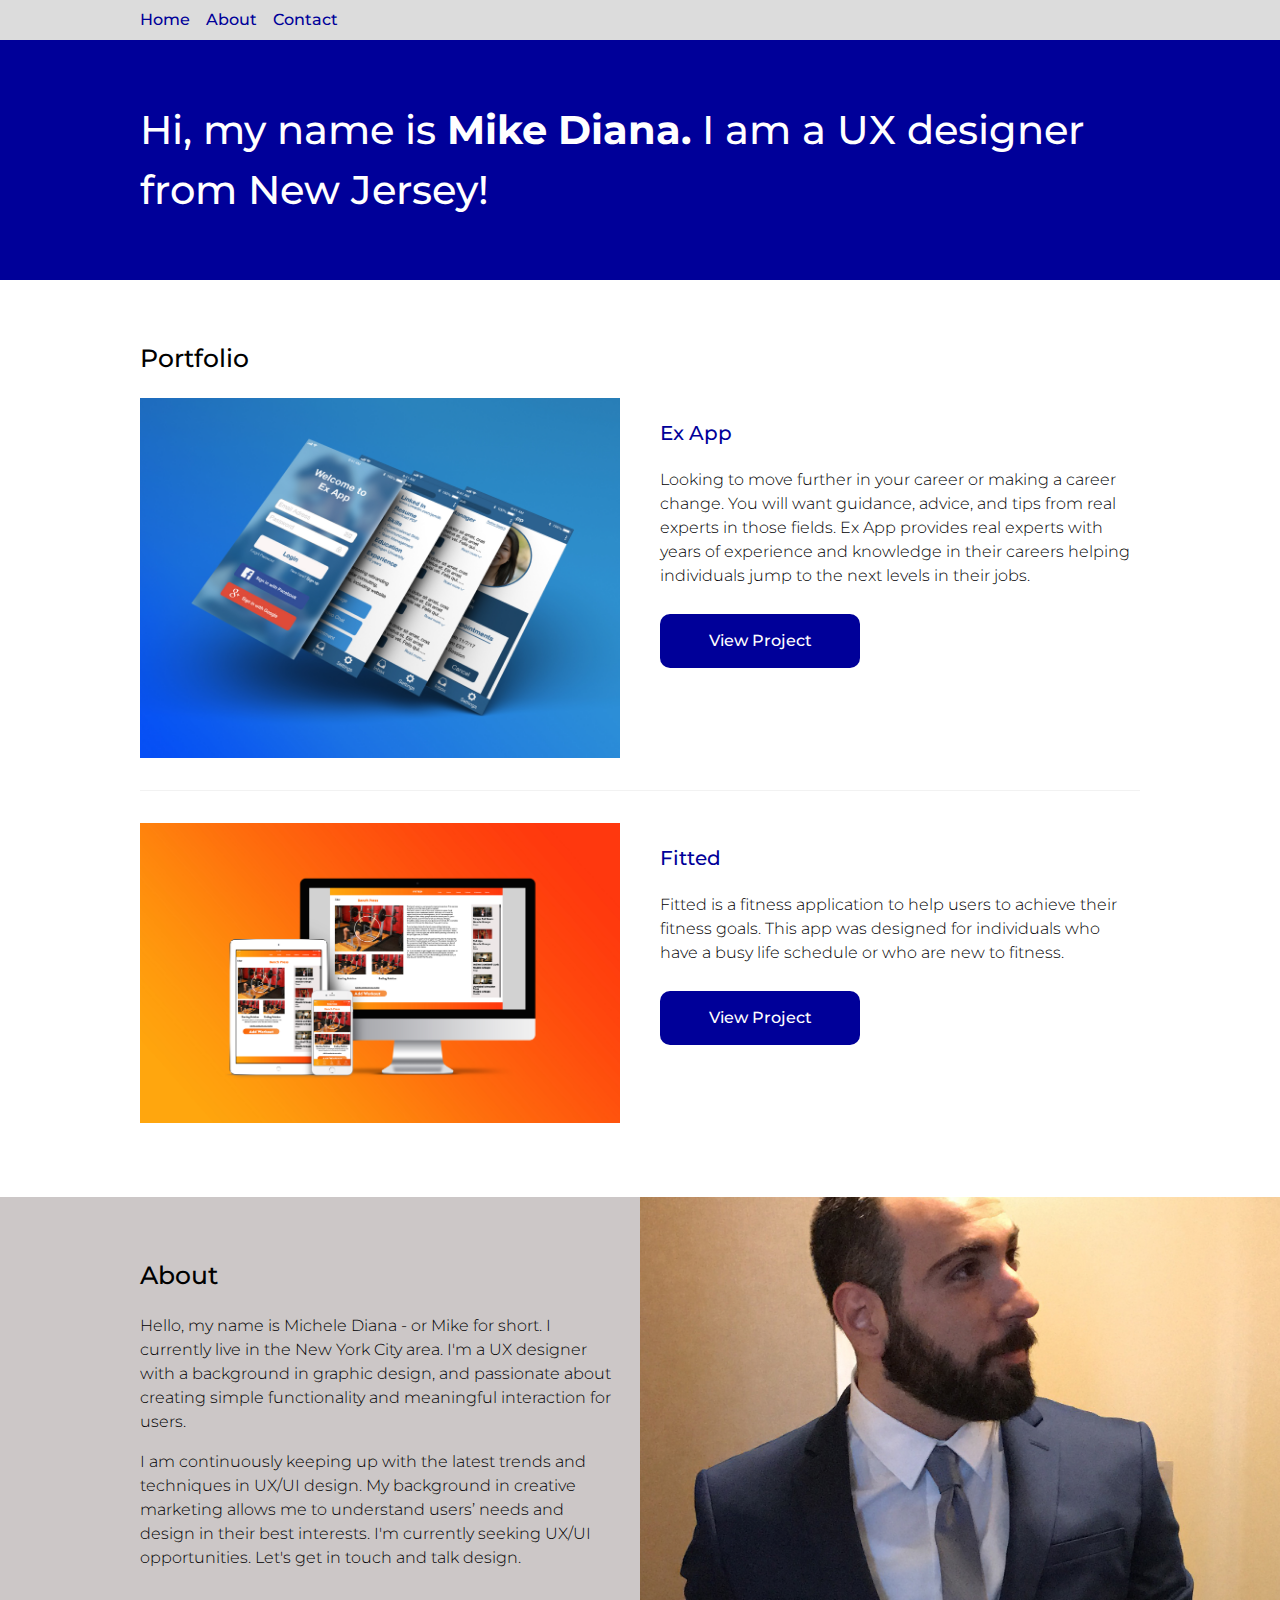
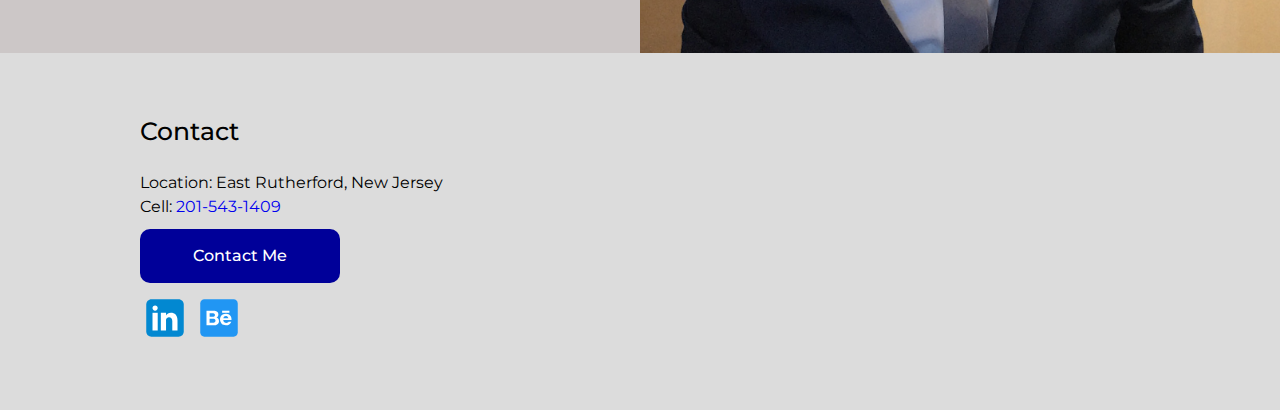
==== commit 129db9ce: "Update CSS, Fixed footer BG color Added jquery smooth scroll Fixed links to video in Ex App" ====
--- a/index.html
+++ b/index.html
@@ -82,7 +82,7 @@
       <h2>Contact</h2>
       <span>Location: East Rutherford, New Jersey</span>
       <br><span>Cell: <a href="tel:2015431409">201-543-1409</a></span>
-      <br><span><a href="mailto:mihcelediana87@gmail.com" class="button">Contact Me</a></span>
+      <br><a href="mailto:mihcelediana87@gmail.com" class="button"><span>Contact Me</span></a>
       <!-- Social Icon Images-->
       <!-- Linkedin Icon-->
       <div>
@@ -96,5 +96,7 @@
       </div>
     </div>
   </div>
+  <script src="https://ajax.googleapis.com/ajax/libs/jquery/3.3.1/jquery.min.js"></script>
+  <script src="js/scripts.js"></script>
 </body>
 </html>
--- a/css/style.css
+++ b/css/style.css
@@ -105,7 +105,7 @@
 #about{
   background-color:#ccc7c7;
 }
-#contact #thankyou{
+#contact, #thankyou{
   background-color: #DCDCDC;
 }
 
@@ -158,7 +158,7 @@
 Primary:#000099
 Secondary:#0000E5
 =====================*/
-.view-project{
+.button,.view-project{
   border-radius: 10px;
   background-color: #000099;
   border:none;
@@ -171,14 +171,14 @@
   margin: 10px 0;
   transition: all 0.5s;
 }
-.view-project span{
+.button span,.view-project span{
   cursor: pointer;
   display: inline-block;
   position: relative;
   transition: 0.5s;
 }
 
-.view-project span:after{
+.button span:after,.view-project span:after{
   content: '\00bb';
   position: absolute;
   opacity: 0;
@@ -187,35 +187,18 @@
   transition: 0.5s;
 }
 
-.view-project:hover span{
+.button:hover span,.view-project:hover span{
 padding-right: 25px;
 
 }
-.view-project:hover span:after{
+.button:hover span:after,.view-project:hover span:after{
 opacity: 1;
 right:0;
 }
 
-.view-project p{
+.button p,.view-project p{
   display: inline-block;
   width: 100px;
-}
-
-.button{
-  border-radius:10px;
-  border-style:solid;
-  border-color:#000099;
-  display: inline-block;
-  font-family:inherit;
-  color:#000099;
-  font-size:16px;
-  padding: 10px;
-  margin: 2% 0;
-}
-
-.button:hover{
-  color:white;
-  background-color:#000099;
 }
 
 /*===================
